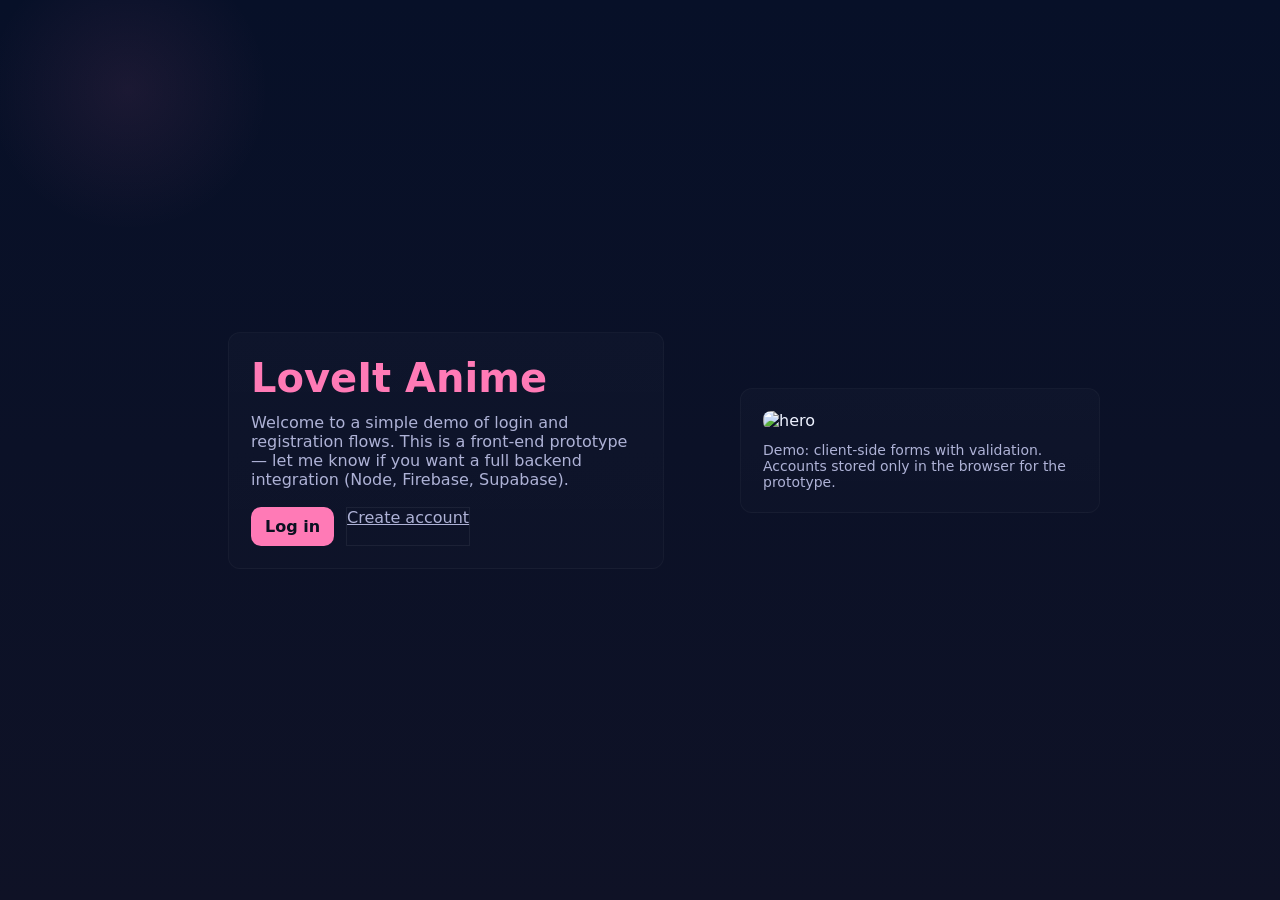
==== index.html @ 9e3b6fff "Add anime-themed login and registration pages (demo client-side)" ====
<!doctype html>
<html lang="en">
<head>
  <meta charset="utf-8" />
  <meta name="viewport" content="width=device-width,initial-scale=1" />
  <title>LoveIt Anime — Welcome</title>
  <style>
    :root{--bg:#0f1226;--card:#111427;--accent:#ff7ab6;--muted:#aeb2d6}
    body{margin:0;font-family:Inter,system-ui,Segoe UI,Roboto,"Helvetica Neue",Arial;background:
      radial-gradient(circle at 10% 10%, rgba(255,122,182,0.08), transparent 10%),
      linear-gradient(180deg,#071028 0%,var(--bg) 100%);color:#eef2ff;min-height:100vh;display:flex;align-items:center;justify-content:center}
    .wrap{width:min(920px,94%);display:grid;grid-template-columns:1fr 360px;gap:28px;align-items:center}
    .hero{padding:48px}
    h1{margin:0 0 12px;font-size: clamp(24px,4vw,40px);color:var(--accent)}
    p{color:var(--muted);margin:0 0 18px}
    .card{background:linear-gradient(180deg, rgba(255,255,255,0.02), rgba(255,255,255,0.01));border:1px solid rgba(255,255,255,0.03);padding:22px;border-radius:12px}
    .actions{display:flex;gap:12px;margin-top:18px}
    a.btn{display:inline-block;padding:10px 14px;border-radius:10px;text-decoration:none;color:#0b1020;background:var(--accent);font-weight:600}
    a.ghost{background:transparent;border:1px solid rgba(255,255,255,0.06);color:var(--muted)}
    .preview{display:flex;flex-direction:column;gap:12px;align-items:center;justify-content:center}
    @media (max-width:880px){.wrap{grid-template-columns:1fr;}}
  </style>
</head>
<body>
  <div class="wrap">
    <div class="hero">
      <div class="card">
        <h1>LoveIt Anime</h1>
        <p>Welcome to a simple demo of login and registration flows. This is a front-end prototype — let me know if you want a full backend integration (Node, Firebase, Supabase).</p>
        <div class="actions">
          <a class="btn" href="login.html">Log in</a>
          <a class="ghost" href="register.html">Create account</a>
        </div>
      </div>
    </div>
    <div class="preview card">
      <img src="https://placehold.co/320x180/111427/ff7ab6?text=Anime+Hero" alt="hero" style="width:100%;border-radius:8px;object-fit:cover">
      <div style="color:var(--muted);font-size:14px">Demo: client-side forms with validation. Accounts stored only in the browser for the prototype.</div>
    </div>
  </div>
</body>
</html>
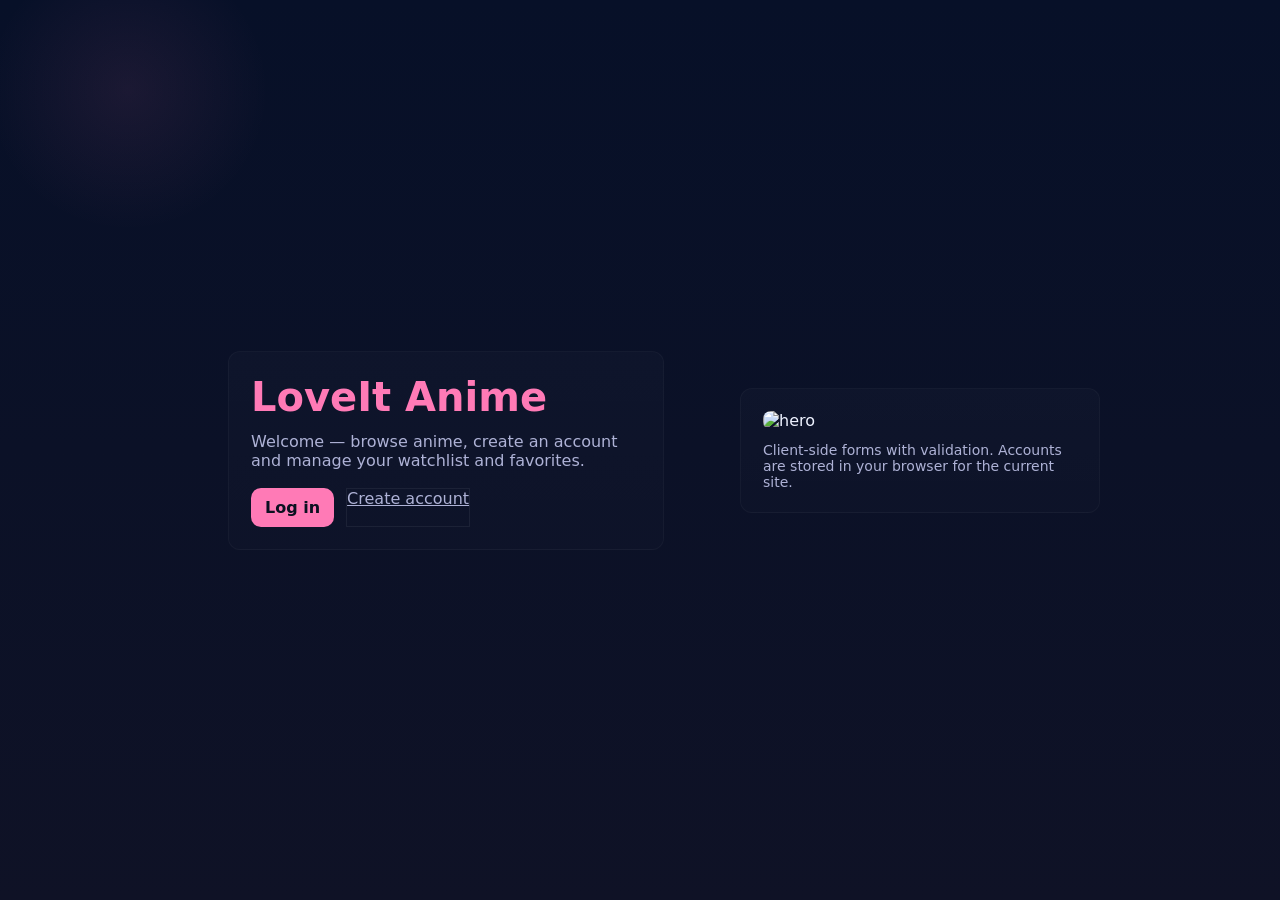
==== commit 4c8f0bcb: "Update flows: register -> redirect to login; remove demo wording; make dashboard editable (watchlist" ====
--- a/index.html
+++ b/index.html
@@ -26,7 +26,7 @@
     <div class="hero">
       <div class="card">
         <h1>LoveIt Anime</h1>
-        <p>Welcome to a simple demo of login and registration flows. This is a front-end prototype — let me know if you want a full backend integration (Node, Firebase, Supabase).</p>
+        <p>Welcome — browse anime, create an account and manage your watchlist and favorites.</p>
         <div class="actions">
           <a class="btn" href="login.html">Log in</a>
           <a class="ghost" href="register.html">Create account</a>
@@ -35,7 +35,7 @@
     </div>
     <div class="preview card">
       <img src="https://placehold.co/320x180/111427/ff7ab6?text=Anime+Hero" alt="hero" style="width:100%;border-radius:8px;object-fit:cover">
-      <div style="color:var(--muted);font-size:14px">Demo: client-side forms with validation. Accounts stored only in the browser for the prototype.</div>
+      <div style="color:var(--muted);font-size:14px">Client-side forms with validation. Accounts are stored in your browser for the current site.</div>
     </div>
   </div>
 </body>
